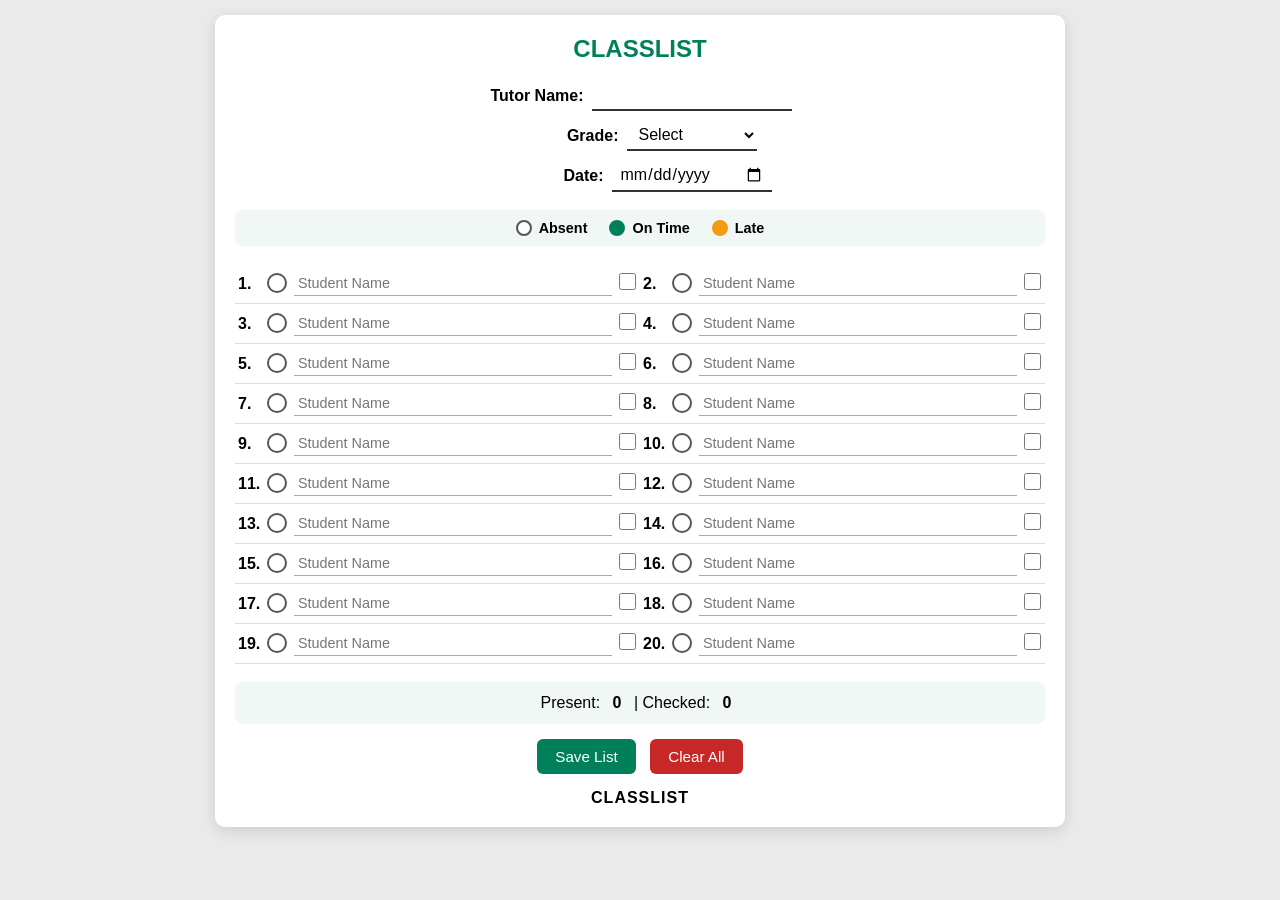
==== frontpage.html @ be4c2285 "Add attendance legend to frontpage" ====
<!DOCTYPE html>
<html lang="en">
<head>
  <meta charset="UTF-8">
  <meta name="viewport" content="width=device-width, initial-scale=1.0">

  <title>Classlist</title>

  <style>

    * {
      box-sizing: border-box;
      margin: 0;
      padding: 0;
      font-family: Arial, sans-serif;
    }

    body {
      background: #eaeaea;
      padding: 15px;
      display: flex;
      justify-content: center;
    }

    .sheet {
      background: white;
      width: 100%;
      max-width: 850px;
      padding: 20px;
      border-radius: 10px;
      box-shadow: 0 4px 15px rgba(0,0,0,0.12);
    }

    .header {
      text-align: center;
      margin-bottom: 18px;
    }

    .header h2 {
      color: #00805a;
      font-size: 1.5rem;
    }


    /* CLASS INFORMATION */

    .info {
      display: flex;
      flex-direction: column;
      gap: 9px;
      align-items: center;
      margin-bottom: 18px;
    }

    .info-row {
      display: flex;
      align-items: center;
      gap: 8px;
    }

    .info-row label {
      font-weight: bold;
      min-width: 95px;
      text-align: right;
    }

    .info-row input[type="text"],
    .info-row select,
    .info-row input[type="date"] {
      border: none;
      border-bottom: 2px solid #333;
      padding: 5px 8px;
      font-size: 1rem;
      background: transparent;
    }

    #tutorName {
      width: 200px;
    }

    #grade {
      width: 130px;
      cursor: pointer;
    }

    #date {
      width: 160px;
      cursor: pointer;
    }


    /* ATTENDANCE LEGEND */

    .attendance-legend {
      display: flex;
      justify-content: center;
      align-items: center;
      gap: 22px;
      flex-wrap: wrap;

      margin-bottom: 18px;
      padding: 10px;

      background: #f0f7f4;
      border-radius: 8px;
    }

    .legend-item {
      display: flex;
      align-items: center;
      gap: 7px;

      font-size: 0.9rem;
      font-weight: bold;
    }

    .legend-circle {
      width: 16px;
      height: 16px;
      border-radius: 50%;
      display: inline-block;
    }

    /* WHITE = ABSENT */

    .legend-circle.absent {
      background: white;
      border: 2px solid #555;
    }

    /* GREEN = ON TIME */

    .legend-circle.ontime {
      background: #00805a;
      border: 2px solid #00805a;
    }

    /* ORANGE = LATE */

    .legend-circle.late {
      background: #f39c12;
      border: 2px solid #f39c12;
    }


    /* STUDENT TABLE */

    table {
      width: 100%;
      border-collapse: collapse;
    }

    td {
      padding: 7px 3px;
      border-bottom: 1px solid #ddd;
      vertical-align: middle;
    }

    .num {
      font-weight: bold;
      width: 28px;
    }


    /* ATTENDANCE CIRCLE */

    .circle {
      width: 32px;
      text-align: center;
    }

    .attendance-circle {
      width: 20px;
      height: 20px;
      border-radius: 50%;
      border: 2px solid #777;
      background: white;
      cursor: pointer;
      display: inline-block;
      transition: 0.15s;
      padding: 0;
    }


    /* ABSENT */

    .attendance-circle.absent {
      background: white;
      border-color: #555;
    }


    /* ON TIME */

    .attendance-circle.ontime {
      background: #00805a;
      border-color: #00805a;
    }


    /* LATE */

    .attendance-circle.late {
      background: #f39c12;
      border-color: #f39c12;
    }

    .attendance-circle:hover {
      transform: scale(1.12);
    }


    /* STUDENT NAME */

    .name {
      width: 40%;
    }

    .name input {
      width: 100%;
      border: none;
      border-bottom: 1px solid #aaa;
      padding: 4px;
      font-size: 0.9rem;
      background: transparent;
      outline: none;
    }

    .name input:focus {
      border-bottom: 2px solid #00805a;
    }


    /* CHECKBOX */

    .check {
      width: 30px;
      text-align: center;
    }

    .check input {
      width: 17px;
      height: 17px;
      cursor: pointer;
      accent-color: #00805a;
    }


    /* SCRATCHED NAME */

    .name.checked input {
      text-decoration: line-through;
      color: #777;
      opacity: 0.7;
    }


    /* SUMMARY */

    .summary {
      margin-top: 18px;
      padding: 12px;
      background: #f0f7f4;
      border-radius: 8px;
      text-align: center;
      font-size: 1rem;
    }

    .summary span {
      font-weight: bold;
      margin: 0 8px;
    }


    /* BUTTONS */

    .buttons {
      margin-top: 15px;
      text-align: center;
    }

    .buttons button {
      background: #00805a;
      color: white;
      border: none;
      padding: 9px 18px;
      border-radius: 6px;
      cursor: pointer;
      font-size: 0.95rem;
    }

    .buttons button:hover {
      background: #006b4a;
    }

    .buttons button.danger {
      background: #c62828;
      margin-left: 10px;
    }

    .buttons button.danger:hover {
      background: #a01f1f;
    }

    .footer {
      margin-top: 15px;
      text-align: center;
      font-weight: bold;
      letter-spacing: 1px;
    }


    /* MOBILE */

    @media (max-width: 650px) {

      .sheet {
        padding: 12px;
      }

      td {
        padding: 6px 2px;
      }

      .num {
        width: 24px;
      }

      .circle {
        width: 28px;
      }

      .name {
        width: auto;
      }

      .name input {
        font-size: 0.82rem;
      }

      .info-row label {
        min-width: 80px;
      }

      .attendance-legend {
        gap: 12px;
      }

    }

  </style>
</head>


<body>

<div class="sheet">

  <div class="header">
    <h2>CLASSLIST</h2>
  </div>


  <!-- CLASS INFORMATION -->

  <div class="info">

    <div class="info-row">

      <label>
        Tutor Name:
      </label>

      <input
        type="text"
        id="tutorName"
      >

    </div>


    <div class="info-row">

      <label>
        Grade:
      </label>

      <select id="grade">

        <option value="">
          Select
        </option>

        <option value="0">Grade 0</option>
        <option value="1">Grade 1</option>
        <option value="2">Grade 2</option>
        <option value="3">Grade 3</option>
        <option value="4">Grade 4</option>
        <option value="5">Grade 5</option>
        <option value="6">Grade 6</option>
        <option value="7">Grade 7</option>
        <option value="8">Grade 8</option>
        <option value="9">Grade 9</option>
        <option value="10">Grade 10</option>
        <option value="11">Grade 11</option>

      </select>

    </div>


    <div class="info-row">

      <label>
        Date:
      </label>

      <input
        type="date"
        id="date"
      >

    </div>

  </div>


  <!-- ATTENDANCE LEGEND -->

  <div class="attendance-legend">

    <div class="legend-item">

      <span
        class="legend-circle absent">
      </span>

      <span>
        Absent
      </span>

    </div>


    <div class="legend-item">

      <span
        class="legend-circle ontime">
      </span>

      <span>
        On Time
      </span>

    </div>


    <div class="legend-item">

      <span
        class="legend-circle late">
      </span>

      <span>
        Late
      </span>

    </div>

  </div>


  <!-- STUDENTS -->

  <table id="studentTable"></table>


  <!-- SUMMARY -->

  <div class="summary">

    Present:

    <span id="presentCount">
      0
    </span>

    |

    Checked:

    <span id="checkedCount">
      0
    </span>

  </div>


  <!-- BUTTONS -->

  <div class="buttons">

    <button
      type="button"
      onclick="saveData()"
    >
      Save List
    </button>


    <button
      type="button"
      class="danger"
      onclick="clearData()"
    >
      Clear All
    </button>

  </div>


  <div class="footer">
    CLASSLIST
  </div>

</div>


<script>

  const table =
    document.getElementById(
      "studentTable"
    );

  let html = "";


  /*
    ATTENDANCE STATUS

    WHITE  = ABSENT
    GREEN  = ON TIME
    ORANGE = LATE
  */


  for (
    let i = 1;
    i <= 20;
    i += 2
  ) {

    html += `

      <tr>

        <td class="num">
          ${i}.
        </td>

        <td class="circle">

          <button
            type="button"
            class="attendance-circle absent"
            data-id="${i}"
            data-status="absent"
            onclick="cycleStatus(this)"
            aria-label="Attendance status">
          </button>

        </td>


        <td
          class="name"
          id="nameCell${i}"
        >

          <input
            type="text"
            class="student-name"
            data-id="${i}"
            placeholder="Student Name"
          >

        </td>


        <td class="check">

          <input
            type="checkbox"
            class="student-check"
            data-id="${i}"
            onchange="toggleChecked(this)"
          >

        </td>



        <td class="num">
          ${i + 1}.
        </td>


        <td class="circle">

          <button
            type="button"
            class="attendance-circle absent"
            data-id="${i + 1}"
            data-status="absent"
            onclick="cycleStatus(this)"
            aria-label="Attendance status">
          </button>

        </td>


        <td
          class="name"
          id="nameCell${i + 1}"
        >

          <input
            type="text"
            class="student-name"
            data-id="${i + 1}"
            placeholder="Student Name"
          >

        </td>


        <td class="check">

          <input
            type="checkbox"
            class="student-check"
            data-id="${i + 1}"
            onchange="toggleChecked(this)"
          >

        </td>

      </tr>

    `;

  }


  table.innerHTML = html;


  /* CYCLE ATTENDANCE STATUS */

  function cycleStatus(circle) {

    const current =
      circle.dataset.status;

    let next;


    if (
      current === "absent"
    ) {

      next = "ontime";

    }

    else if (
      current === "ontime"
    ) {

      next = "late";

    }

    else {

      next = "absent";

    }


    circle.dataset.status =
      next;


    circle.classList.remove(
      "absent",
      "ontime",
      "late"
    );


    circle.classList.add(
      next
    );


    updateSummary();

  }


  /* CHECKBOX = SCRATCH NAME */

  function toggleChecked(
    checkbox
  ) {

    const id =
      checkbox.dataset.id;


    const nameCell =
      document.getElementById(
        "nameCell" + id
      );


    if (
      checkbox.checked
    ) {

      nameCell.classList.add(
        "checked"
      );

    }

    else {

      nameCell.classList.remove(
        "checked"
      );

    }


    updateSummary();

  }


  /* SUMMARY */

  function updateSummary() {

    const checked =
      document.querySelectorAll(
        ".student-check:checked"
      ).length;


    document.getElementById(
      "checkedCount"
    ).textContent =
      checked;


    document.getElementById(
      "presentCount"
    ).textContent =
      checked;

  }


  /* SAVE */

  function saveData() {

    const students = [];


    document.querySelectorAll(
      ".student-name"
    ).forEach(function (input) {

      const id =
        input.dataset.id;


      const checkbox =
        document.querySelector(
          '.student-check[data-id="' +
          id +
          '"]'
        );


      const circle =
        document.querySelector(
          '.attendance-circle[data-id="' +
          id +
          '"]'
        );


      students.push({

        id: id,

        name: input.value,

        checked:
          checkbox.checked,

        status:
          circle.dataset.status

      });

    });


    const data = {

      tutorName:
        document.getElementById(
          "tutorName"
        ).value,

      grade:
        document.getElementById(
          "grade"
        ).value,

      date:
        document.getElementById(
          "date"
        ).value,

      students:
        students

    };


    localStorage.setItem(
      "classlistData",
      JSON.stringify(data)
    );


    alert(
      "Classlist saved successfully!"
    );

  }


  /* LOAD */

  window.onload =
    function () {

      let data = {};


      try {

        data =
          JSON.parse(
            localStorage.getItem(
              "classlistData"
            ) || "{}"
          );

      }

      catch (error) {

        data = {};

      }


      if (
        data.tutorName
      ) {

        document.getElementById(
          "tutorName"
        ).value =
          data.tutorName;

      }


      if (
        data.grade
      ) {

        document.getElementById(
          "grade"
        ).value =
          data.grade;

      }


      if (
        data.date
      ) {

        document.getElementById(
          "date"
        ).value =
          data.date;

      }


      if (
        Array.isArray(
          data.students
        )
      ) {

        data.students.forEach(
          function (student) {


            const nameInput =
              document.querySelector(
                '.student-name[data-id="' +
                student.id +
                '"]'
              );


            const checkbox =
              document.querySelector(
                '.student-check[data-id="' +
                student.id +
                '"]'
              );


            const circle =
              document.querySelector(
                '.attendance-circle[data-id="' +
                student.id +
                '"]'
              );


            if (
              nameInput
            ) {

              nameInput.value =
                student.name || "";

            }


            if (
              checkbox
            ) {

              checkbox.checked =
                Boolean(
                  student.checked
                );


              toggleChecked(
                checkbox
              );

            }


            if (
              circle
            ) {

              const status =
                student.status ||
                "absent";


              circle.dataset.status =
                status;


              circle.classList.remove(
                "absent",
                "ontime",
                "late"
              );


              circle.classList.add(
                status
              );

            }

          }
        );

      }


      updateSummary();

    };


  /* CLEAR */

  function clearData() {

    if (
      confirm(
        "Are you sure you want to clear the whole list?"
      )
    ) {

      localStorage.removeItem(
        "classlistData"
      );


      location.reload();

    }

  }

</script>

</body>
</html>
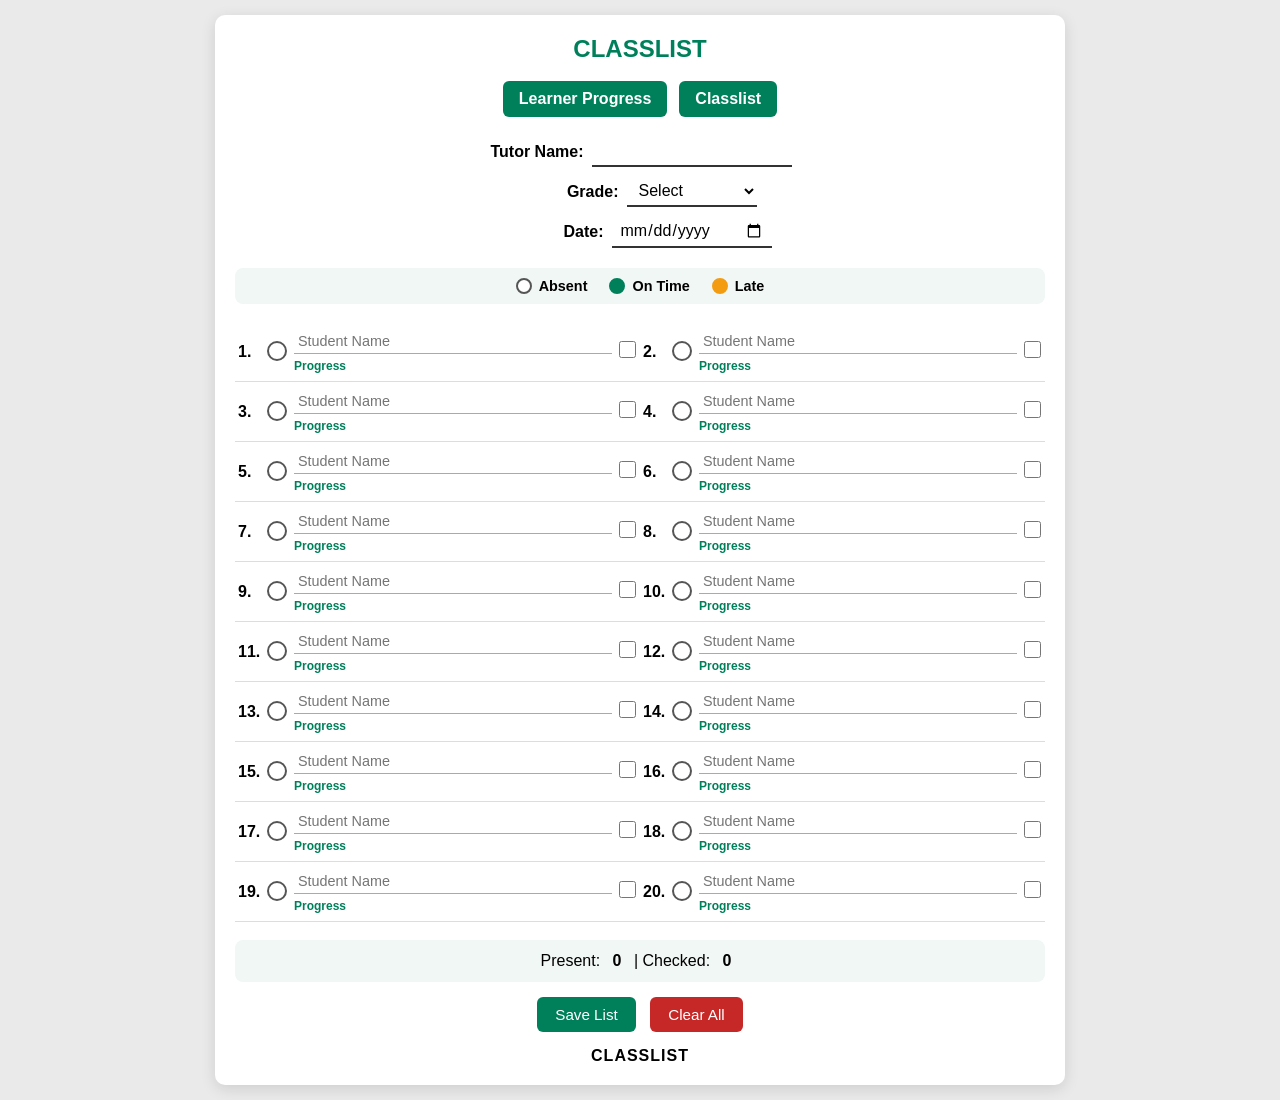
==== commit 59e1e5ef: "Add individual learner progress system" ====
--- a/frontpage.html
+++ b/frontpage.html
@@ -3,11 +3,9 @@
 <head>
   <meta charset="UTF-8">
   <meta name="viewport" content="width=device-width, initial-scale=1.0">
-
   <title>Classlist</title>
 
   <style>
-
     * {
       box-sizing: border-box;
       margin: 0;
@@ -41,6 +39,25 @@
       font-size: 1.5rem;
     }
 
+    .page-nav {
+      display: flex;
+      justify-content: center;
+      gap: 12px;
+      margin-bottom: 20px;
+    }
+
+    .page-nav a {
+      text-decoration: none;
+      background: #00805a;
+      color: white;
+      padding: 9px 16px;
+      border-radius: 6px;
+      font-weight: bold;
+    }
+
+    .page-nav a:hover {
+      background: #006b4a;
+    }
 
     /* CLASS INFORMATION */
 
@@ -49,7 +66,7 @@
       flex-direction: column;
       gap: 9px;
       align-items: center;
-      margin-bottom: 18px;
+      margin-bottom: 20px;
     }
 
     .info-row {
@@ -88,7 +105,6 @@
       cursor: pointer;
     }
 
-
     /* ATTENDANCE LEGEND */
 
     .attendance-legend {
@@ -97,10 +113,8 @@
       align-items: center;
       gap: 22px;
       flex-wrap: wrap;
-
       margin-bottom: 18px;
       padding: 10px;
-
       background: #f0f7f4;
       border-radius: 8px;
     }
@@ -109,7 +123,6 @@
       display: flex;
       align-items: center;
       gap: 7px;
-
       font-size: 0.9rem;
       font-weight: bold;
     }
@@ -121,27 +134,20 @@
       display: inline-block;
     }
 
-    /* WHITE = ABSENT */
-
     .legend-circle.absent {
       background: white;
       border: 2px solid #555;
     }
 
-    /* GREEN = ON TIME */
-
     .legend-circle.ontime {
       background: #00805a;
       border: 2px solid #00805a;
     }
 
-    /* ORANGE = LATE */
-
     .legend-circle.late {
       background: #f39c12;
       border: 2px solid #f39c12;
     }
-
 
     /* STUDENT TABLE */
 
@@ -161,8 +167,7 @@
       width: 28px;
     }
 
-
-    /* ATTENDANCE CIRCLE */
+    /* ATTENDANCE */
 
     .circle {
       width: 32px;
@@ -172,34 +177,25 @@
     .attendance-circle {
       width: 20px;
       height: 20px;
+      padding: 0;
       border-radius: 50%;
       border: 2px solid #777;
       background: white;
       cursor: pointer;
       display: inline-block;
       transition: 0.15s;
-      padding: 0;
-    }
-
-
-    /* ABSENT */
+    }
 
     .attendance-circle.absent {
       background: white;
       border-color: #555;
     }
 
-
-    /* ON TIME */
-
     .attendance-circle.ontime {
       background: #00805a;
       border-color: #00805a;
     }
 
-
-    /* LATE */
-
     .attendance-circle.late {
       background: #f39c12;
       border-color: #f39c12;
@@ -208,7 +204,6 @@
     .attendance-circle:hover {
       transform: scale(1.12);
     }
-
 
     /* STUDENT NAME */
 
@@ -230,6 +225,20 @@
       border-bottom: 2px solid #00805a;
     }
 
+    /* PROGRESS LINK */
+
+    .progress-link {
+      display: inline-block;
+      margin-top: 5px;
+      font-size: 0.75rem;
+      color: #00805a;
+      text-decoration: none;
+      font-weight: bold;
+    }
+
+    .progress-link:hover {
+      text-decoration: underline;
+    }
 
     /* CHECKBOX */
 
@@ -245,15 +254,11 @@
       accent-color: #00805a;
     }
 
-
-    /* SCRATCHED NAME */
-
     .name.checked input {
       text-decoration: line-through;
       color: #777;
       opacity: 0.7;
     }
-
 
     /* SUMMARY */
 
@@ -270,7 +275,6 @@
       font-weight: bold;
       margin: 0 8px;
     }
-
 
     /* BUTTONS */
 
@@ -309,11 +313,7 @@
       letter-spacing: 1px;
     }
 
-
-    /* MOBILE */
-
     @media (max-width: 650px) {
-
       .sheet {
         padding: 12px;
       }
@@ -342,15 +342,12 @@
         min-width: 80px;
       }
 
-      .attendance-legend {
-        gap: 12px;
-      }
-
-    }
-
+      .progress-link {
+        font-size: 0.7rem;
+      }
+    }
   </style>
 </head>
-
 
 <body>
 
@@ -360,37 +357,23 @@
     <h2>CLASSLIST</h2>
   </div>
 
-
-  <!-- CLASS INFORMATION -->
+  <div class="page-nav">
+    <a href="index.html">Learner Progress</a>
+    <a href="frontpage.html">Classlist</a>
+  </div>
 
   <div class="info">
 
     <div class="info-row">
-
-      <label>
-        Tutor Name:
-      </label>
-
-      <input
-        type="text"
-        id="tutorName"
-      >
-
+      <label>Tutor Name:</label>
+      <input type="text" id="tutorName">
     </div>
 
-
     <div class="info-row">
-
-      <label>
-        Grade:
-      </label>
+      <label>Grade:</label>
 
       <select id="grade">
-
-        <option value="">
-          Select
-        </option>
-
+        <option value="">Select</option>
         <option value="0">Grade 0</option>
         <option value="1">Grade 1</option>
         <option value="2">Grade 2</option>
@@ -403,121 +386,46 @@
         <option value="9">Grade 9</option>
         <option value="10">Grade 10</option>
         <option value="11">Grade 11</option>
-
       </select>
-
     </div>
 
-
     <div class="info-row">
-
-      <label>
-        Date:
-      </label>
-
-      <input
-        type="date"
-        id="date"
-      >
-
+      <label>Date:</label>
+      <input type="date" id="date">
     </div>
 
   </div>
 
-
-  <!-- ATTENDANCE LEGEND -->
-
   <div class="attendance-legend">
 
     <div class="legend-item">
-
-      <span
-        class="legend-circle absent">
-      </span>
-
-      <span>
-        Absent
-      </span>
-
+      <span class="legend-circle absent"></span>
+      <span>Absent</span>
     </div>
 
-
     <div class="legend-item">
-
-      <span
-        class="legend-circle ontime">
-      </span>
-
-      <span>
-        On Time
-      </span>
-
+      <span class="legend-circle ontime"></span>
+      <span>On Time</span>
     </div>
 
-
     <div class="legend-item">
-
-      <span
-        class="legend-circle late">
-      </span>
-
-      <span>
-        Late
-      </span>
-
+      <span class="legend-circle late"></span>
+      <span>Late</span>
     </div>
 
   </div>
 
-
-  <!-- STUDENTS -->
-
   <table id="studentTable"></table>
 
-
-  <!-- SUMMARY -->
-
   <div class="summary">
-
-    Present:
-
-    <span id="presentCount">
-      0
-    </span>
-
-    |
-
-    Checked:
-
-    <span id="checkedCount">
-      0
-    </span>
-
+    Present: <span id="presentCount">0</span> |
+    Checked: <span id="checkedCount">0</span>
   </div>
 
-
-  <!-- BUTTONS -->
-
   <div class="buttons">
-
-    <button
-      type="button"
-      onclick="saveData()"
-    >
-      Save List
-    </button>
-
-
-    <button
-      type="button"
-      class="danger"
-      onclick="clearData()"
-    >
-      Clear All
-    </button>
-
+    <button onclick="saveData()">Save List</button>
+    <button class="danger" onclick="clearData()">Clear All</button>
   </div>
-
 
   <div class="footer">
     CLASSLIST
@@ -525,173 +433,116 @@
 
 </div>
 
-
 <script>
 
-  const table =
-    document.getElementById(
-      "studentTable"
-    );
+  const table = document.getElementById("studentTable");
 
   let html = "";
 
-
-  /*
-    ATTENDANCE STATUS
-
-    WHITE  = ABSENT
-    GREEN  = ON TIME
-    ORANGE = LATE
-  */
-
-
-  for (
-    let i = 1;
-    i <= 20;
-    i += 2
-  ) {
+  for (let i = 1; i <= 20; i += 2) {
 
     html += `
-
       <tr>
 
-        <td class="num">
-          ${i}.
-        </td>
+        <td class="num">${i}.</td>
 
         <td class="circle">
-
           <button
             type="button"
             class="attendance-circle absent"
             data-id="${i}"
             data-status="absent"
-            onclick="cycleStatus(this)"
-            aria-label="Attendance status">
+            onclick="cycleStatus(this)">
           </button>
-
         </td>
 
-
-        <td
-          class="name"
-          id="nameCell${i}"
-        >
+        <td class="name" id="nameCell${i}">
 
           <input
             type="text"
             class="student-name"
             data-id="${i}"
-            placeholder="Student Name"
-          >
+            placeholder="Student Name">
+
+          <a
+            href="index.html?learner=${i}"
+            target="_blank"
+            class="progress-link">
+            Progress
+          </a>
 
         </td>
 
-
         <td class="check">
-
           <input
             type="checkbox"
             class="student-check"
             data-id="${i}"
-            onchange="toggleChecked(this)"
-          >
-
+            onchange="toggleChecked(this)">
         </td>
 
 
-
-        <td class="num">
-          ${i + 1}.
-        </td>
-
+        <td class="num">${i + 1}.</td>
 
         <td class="circle">
-
           <button
             type="button"
             class="attendance-circle absent"
             data-id="${i + 1}"
             data-status="absent"
-            onclick="cycleStatus(this)"
-            aria-label="Attendance status">
+            onclick="cycleStatus(this)">
           </button>
-
         </td>
 
-
-        <td
-          class="name"
-          id="nameCell${i + 1}"
-        >
+        <td class="name" id="nameCell${i + 1}">
 
           <input
             type="text"
             class="student-name"
             data-id="${i + 1}"
-            placeholder="Student Name"
-          >
+            placeholder="Student Name">
+
+          <a
+            href="index.html?learner=${i + 1}"
+            target="_blank"
+            class="progress-link">
+            Progress
+          </a>
 
         </td>
 
-
         <td class="check">
-
           <input
             type="checkbox"
             class="student-check"
             data-id="${i + 1}"
-            onchange="toggleChecked(this)"
-          >
-
+            onchange="toggleChecked(this)">
         </td>
 
       </tr>
-
     `;
-
   }
 
-
   table.innerHTML = html;
 
 
-  /* CYCLE ATTENDANCE STATUS */
-
   function cycleStatus(circle) {
 
-    const current =
-      circle.dataset.status;
+    const current = circle.dataset.status;
 
     let next;
 
-
-    if (
-      current === "absent"
-    ) {
-
+    if (current === "absent") {
       next = "ontime";
-
-    }
-
-    else if (
-      current === "ontime"
-    ) {
-
+    }
+    else if (current === "ontime") {
       next = "late";
-
-    }
-
+    }
     else {
-
       next = "absent";
-
-    }
-
-
-    circle.dataset.status =
-      next;
-
+    }
+
+    circle.dataset.status = next;
 
     circle.classList.remove(
       "absent",
@@ -699,126 +550,87 @@
       "late"
     );
 
-
-    circle.classList.add(
-      next
-    );
-
+    circle.classList.add(next);
 
     updateSummary();
-
   }
 
 
-  /* CHECKBOX = SCRATCH NAME */
-
-  function toggleChecked(
-    checkbox
-  ) {
-
-    const id =
-      checkbox.dataset.id;
-
+  function toggleChecked(checkbox) {
+
+    const id = checkbox.dataset.id;
 
     const nameCell =
-      document.getElementById(
-        "nameCell" + id
-      );
-
-
-    if (
-      checkbox.checked
-    ) {
-
-      nameCell.classList.add(
-        "checked"
-      );
-
-    }
-
+      document.getElementById("nameCell" + id);
+
+    if (checkbox.checked) {
+      nameCell.classList.add("checked");
+    }
     else {
-
-      nameCell.classList.remove(
-        "checked"
-      );
-
-    }
-
+      nameCell.classList.remove("checked");
+    }
 
     updateSummary();
-
   }
 
 
-  /* SUMMARY */
-
   function updateSummary() {
+
+    const circles =
+      document.querySelectorAll(".attendance-circle");
+
+    let present = 0;
+
+    circles.forEach(circle => {
+      if (
+        circle.dataset.status === "ontime" ||
+        circle.dataset.status === "late"
+      ) {
+        present++;
+      }
+    });
 
     const checked =
       document.querySelectorAll(
         ".student-check:checked"
       ).length;
 
+    document.getElementById(
+      "presentCount"
+    ).textContent = present;
 
     document.getElementById(
       "checkedCount"
-    ).textContent =
-      checked;
-
-
-    document.getElementById(
-      "presentCount"
-    ).textContent =
-      checked;
-
+    ).textContent = checked;
   }
 
 
-  /* SAVE */
-
   function saveData() {
 
     const students = [];
-
 
     document.querySelectorAll(
       ".student-name"
-    ).forEach(function (input) {
-
-      const id =
-        input.dataset.id;
-
+    ).forEach(input => {
+
+      const id = input.dataset.id;
 
       const checkbox =
         document.querySelector(
-          '.student-check[data-id="' +
-          id +
-          '"]'
+          `.student-check[data-id="${id}"]`
         );
-
 
       const circle =
         document.querySelector(
-          '.attendance-circle[data-id="' +
-          id +
-          '"]'
+          `.attendance-circle[data-id="${id}"]`
         );
 
-
       students.push({
-
         id: id,
-
         name: input.value,
-
-        checked:
-          checkbox.checked,
-
-        status:
-          circle.dataset.status
-
+        checked: checkbox.checked,
+        status: circle.dataset.status
       });
-
     });
 
 
@@ -839,9 +651,7 @@
           "date"
         ).value,
 
-      students:
-        students
-
+      students: students
     };
 
 
@@ -850,175 +660,97 @@
       JSON.stringify(data)
     );
 
-
-    alert(
-      "Classlist saved successfully!"
-    );
-
+    alert("Classlist saved successfully!");
   }
 
 
-  /* LOAD */
-
-  window.onload =
-    function () {
-
-      let data = {};
-
-
-      try {
-
-        data =
-          JSON.parse(
-            localStorage.getItem(
-              "classlistData"
-            ) || "{}"
+  window.onload = function() {
+
+    const data =
+      JSON.parse(
+        localStorage.getItem(
+          "classlistData"
+        ) || "{}"
+      );
+
+
+    if (data.tutorName) {
+      document.getElementById(
+        "tutorName"
+      ).value = data.tutorName;
+    }
+
+
+    if (data.grade) {
+      document.getElementById(
+        "grade"
+      ).value = data.grade;
+    }
+
+
+    if (data.date) {
+      document.getElementById(
+        "date"
+      ).value = data.date;
+    }
+
+
+    if (data.students) {
+
+      data.students.forEach(student => {
+
+        const nameInput =
+          document.querySelector(
+            `.student-name[data-id="${student.id}"]`
           );
 
-      }
-
-      catch (error) {
-
-        data = {};
-
-      }
-
-
-      if (
-        data.tutorName
-      ) {
-
-        document.getElementById(
-          "tutorName"
-        ).value =
-          data.tutorName;
-
-      }
-
-
-      if (
-        data.grade
-      ) {
-
-        document.getElementById(
-          "grade"
-        ).value =
-          data.grade;
-
-      }
-
-
-      if (
-        data.date
-      ) {
-
-        document.getElementById(
-          "date"
-        ).value =
-          data.date;
-
-      }
-
-
-      if (
-        Array.isArray(
-          data.students
-        )
-      ) {
-
-        data.students.forEach(
-          function (student) {
-
-
-            const nameInput =
-              document.querySelector(
-                '.student-name[data-id="' +
-                student.id +
-                '"]'
-              );
-
-
-            const checkbox =
-              document.querySelector(
-                '.student-check[data-id="' +
-                student.id +
-                '"]'
-              );
-
-
-            const circle =
-              document.querySelector(
-                '.attendance-circle[data-id="' +
-                student.id +
-                '"]'
-              );
-
-
-            if (
-              nameInput
-            ) {
-
-              nameInput.value =
-                student.name || "";
-
-            }
-
-
-            if (
-              checkbox
-            ) {
-
-              checkbox.checked =
-                Boolean(
-                  student.checked
-                );
-
-
-              toggleChecked(
-                checkbox
-              );
-
-            }
-
-
-            if (
-              circle
-            ) {
-
-              const status =
-                student.status ||
-                "absent";
-
-
-              circle.dataset.status =
-                status;
-
-
-              circle.classList.remove(
-                "absent",
-                "ontime",
-                "late"
-              );
-
-
-              circle.classList.add(
-                status
-              );
-
-            }
-
-          }
-        );
-
-      }
-
-
-      updateSummary();
-
-    };
-
-
-  /* CLEAR */
+        const checkbox =
+          document.querySelector(
+            `.student-check[data-id="${student.id}"]`
+          );
+
+        const circle =
+          document.querySelector(
+            `.attendance-circle[data-id="${student.id}"]`
+          );
+
+
+        if (nameInput) {
+          nameInput.value =
+            student.name || "";
+        }
+
+
+        if (checkbox) {
+          checkbox.checked =
+            student.checked || false;
+
+          toggleChecked(checkbox);
+        }
+
+
+        if (circle) {
+
+          const status =
+            student.status || "absent";
+
+          circle.dataset.status = status;
+
+          circle.classList.remove(
+            "absent",
+            "ontime",
+            "late"
+          );
+
+          circle.classList.add(status);
+        }
+
+      });
+    }
+
+    updateSummary();
+  };
+
 
   function clearData() {
 
@@ -1032,11 +764,8 @@
         "classlistData"
       );
 
-
       location.reload();
-
-    }
-
+    }
   }
 
 </script>
